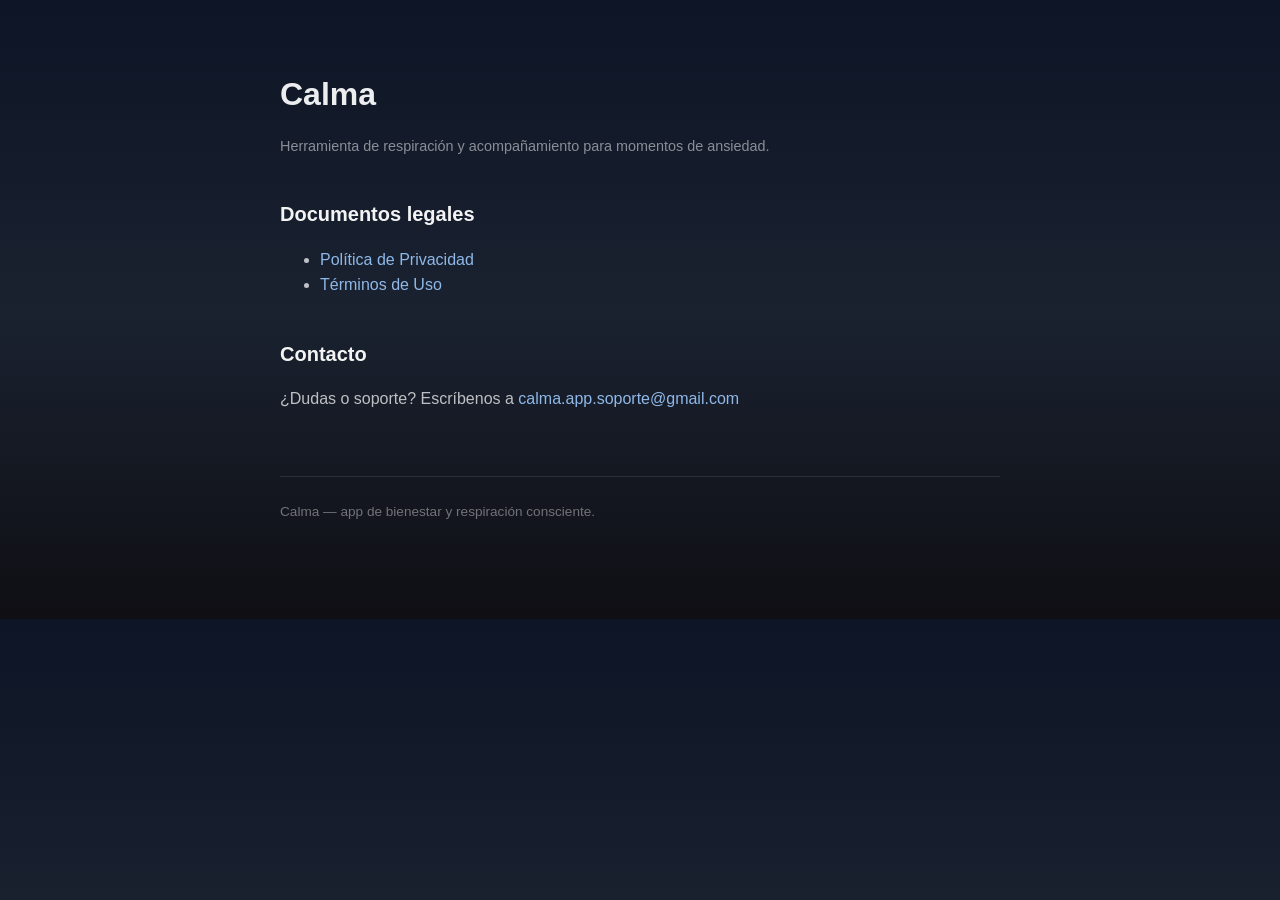
==== index.html @ 64de9c5b "Add privacy policy and terms of use for Calma app" ====
<!DOCTYPE html>
<html lang="es-MX">
<head>
<meta charset="UTF-8">
<meta name="viewport" content="width=device-width, initial-scale=1.0">
<title>Calma — Información legal</title>
<link rel="stylesheet" href="style.css">
</head>
<body>
<main>
  <h1>Calma</h1>
  <p class="updated">Herramienta de respiración y acompañamiento para momentos de ansiedad.</p>

  <h2>Documentos legales</h2>
  <ul>
    <li><a href="privacidad.html">Política de Privacidad</a></li>
    <li><a href="terminos.html">Términos de Uso</a></li>
  </ul>

  <h2>Contacto</h2>
  <p>¿Dudas o soporte? Escríbenos a <a href="mailto:calma.app.soporte@gmail.com">calma.app.soporte@gmail.com</a></p>

  <footer>
    Calma — app de bienestar y respiración consciente.
  </footer>
</main>
</body>
</html>
---- style.css ----
:root {
  color-scheme: dark;
}

body {
  margin: 0;
  padding: 0;
  background: linear-gradient(to bottom, #0d1526, #1a2230, #0f0f14);
  color: rgba(255, 255, 255, 0.92);
  font-family: -apple-system, BlinkMacSystemFont, "Segoe UI", Roboto, sans-serif;
  line-height: 1.6;
}

main {
  max-width: 720px;
  margin: 0 auto;
  padding: 48px 24px 96px;
}

h1 {
  font-size: 2rem;
  font-weight: 700;
  margin-bottom: 4px;
}

h2 {
  font-size: 1.25rem;
  font-weight: 600;
  margin-top: 2.5rem;
  color: rgba(255, 255, 255, 0.95);
}

p, li {
  color: rgba(255, 255, 255, 0.72);
}

.updated {
  color: rgba(255, 255, 255, 0.5);
  font-size: 0.9rem;
  margin-bottom: 2.5rem;
}

a {
  color: #8fb8e8;
  text-decoration: none;
}

a:hover {
  text-decoration: underline;
}

.back {
  display: inline-block;
  margin-bottom: 2rem;
}

.nav-links {
  display: flex;
  gap: 24px;
  margin-top: 1.5rem;
}

footer {
  margin-top: 4rem;
  padding-top: 1.5rem;
  border-top: 1px solid rgba(255, 255, 255, 0.1);
  color: rgba(255, 255, 255, 0.4);
  font-size: 0.85rem;
}
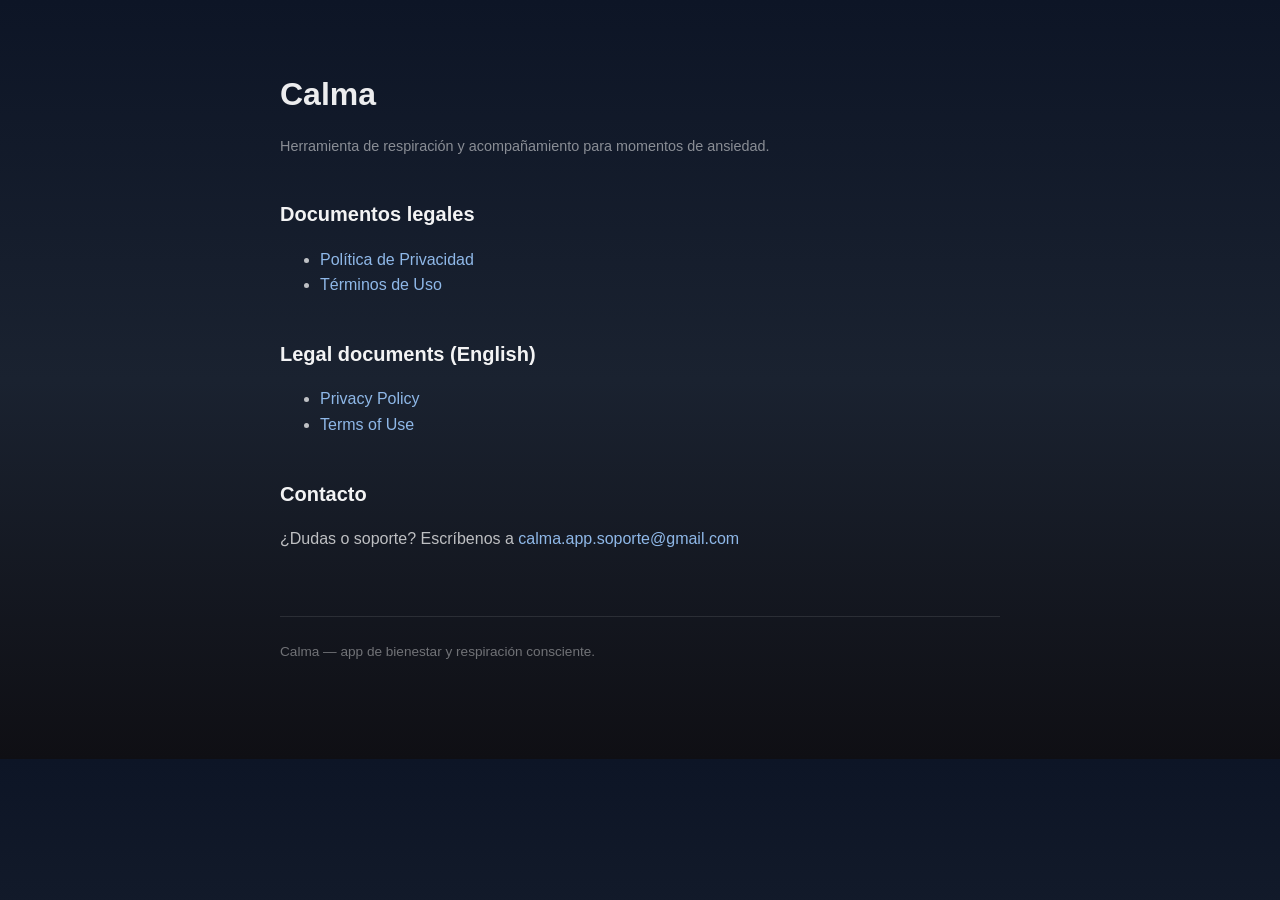
==== commit b77a7979: "Add English privacy policy and terms of use Co-Authored-By: Claude Opus 5.5 <noreply@anthropic.com>" ====
--- a/index.html
+++ b/index.html
@@ -17,6 +17,12 @@
     <li><a href="terminos.html">Términos de Uso</a></li>
   </ul>
 
+  <h2>Legal documents (English)</h2>
+  <ul>
+    <li><a href="privacy.html">Privacy Policy</a></li>
+    <li><a href="terms.html">Terms of Use</a></li>
+  </ul>
+
   <h2>Contacto</h2>
   <p>¿Dudas o soporte? Escríbenos a <a href="mailto:calma.app.soporte@gmail.com">calma.app.soporte@gmail.com</a></p>
 
